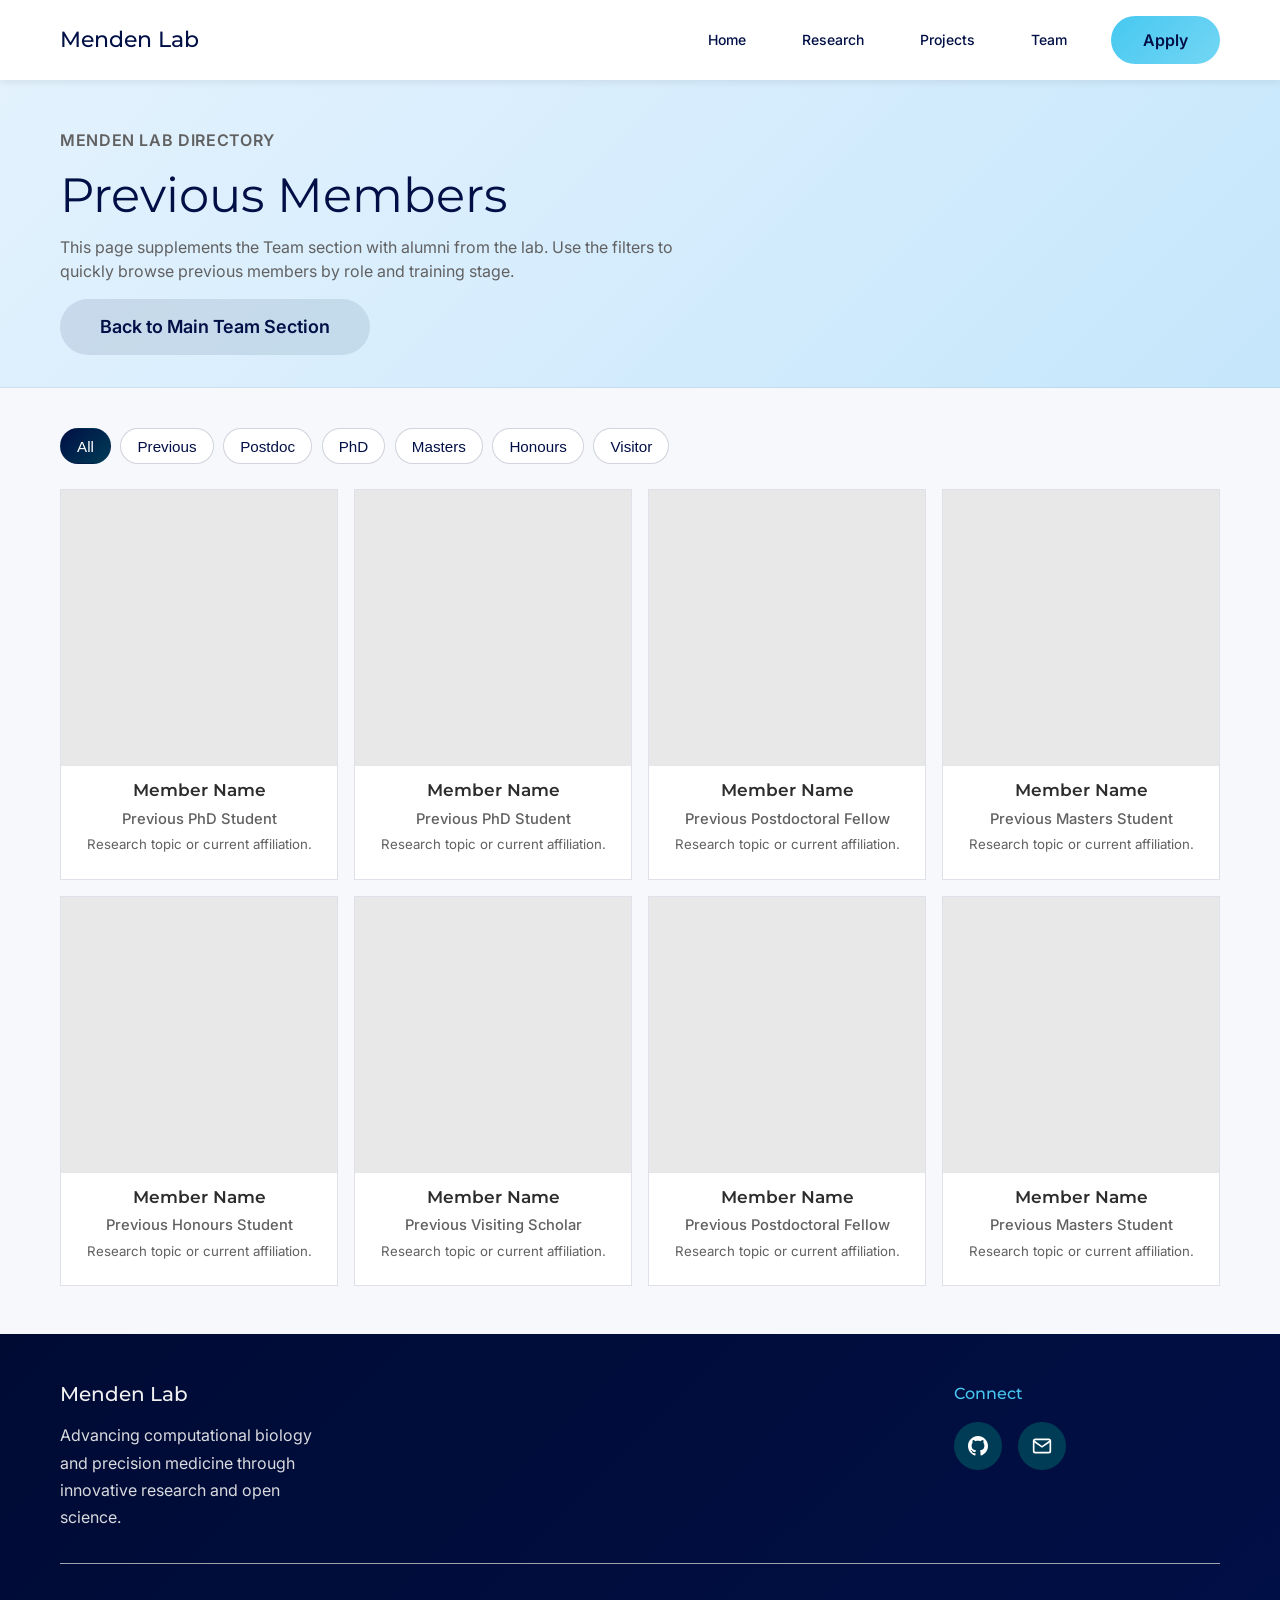
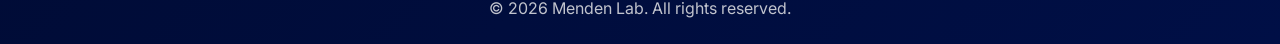
==== people.html @ af642598 ":zap: Fixed peoples, added publication functionality" ====
<!DOCTYPE html>
<html lang="en">
<head>
    <meta charset="UTF-8">
    <meta name="viewport" content="width=device-width, initial-scale=1.0">
    <title>Menden Lab - Previous Members</title>
    <link rel="stylesheet" href="styles.css">
    <link rel="preconnect" href="https://fonts.googleapis.com">
    <link rel="preconnect" href="https://fonts.gstatic.com" crossorigin>
    <link href="https://fonts.googleapis.com/css2?family=Inter:ital,opsz,wght@0,14..32,100..900;1,14..32,100..900&family=Montserrat:ital,wght@0,100..900;1,100..900&display=swap" rel="stylesheet">
</head>
<body>
    <nav class="navbar">
        <div class="container">
            <div class="nav-brand">
                <h2>Menden Lab</h2>
            </div>
            <ul class="nav-menu">
                <li><a href="index.html#home" class="nav-link">Home</a></li>
                <li><a href="index.html#research" class="nav-link">Research</a></li>
                <li><a href="index.html#projects" class="nav-link">Projects</a></li>
                <li><a href="index.html#team" class="nav-link">Team</a></li>
                <li><a href="index.html#apply" class="nav-link btn-apply">Apply</a></li>
            </ul>
            <div class="hamburger">
                <span></span>
                <span></span>
                <span></span>
            </div>
        </div>
    </nav>

    <main class="people-page">
        <section class="people-hero">
            <div class="container">
                <div class="people-hero-content">
                    <p class="people-kicker">Menden Lab Directory</p>
                    <h1>Previous Members</h1>
                    <p>
                        This page supplements the Team section with alumni from the lab.
                        Use the filters to quickly browse previous members by role and training stage.
                    </p>
                    <a href="index.html#team" class="btn btn-outline">Back to Main Team Section</a>
                </div>
            </div>
        </section>

        <section class="people-directory">
            <div class="container">
                <div class="team-directory">
                    <div class="team-directory-header">
                        <div class="team-tabs" role="tablist" aria-label="Filter people by role">
                            <button class="team-tab is-active" type="button" role="tab" aria-selected="true" data-team-filter="all">All</button>
                            <button class="team-tab" type="button" role="tab" aria-selected="false" data-team-filter="previous">Previous</button>
                            <button class="team-tab" type="button" role="tab" aria-selected="false" data-team-filter="postdoc">Postdoc</button>
                            <button class="team-tab" type="button" role="tab" aria-selected="false" data-team-filter="phd">PhD</button>
                            <button class="team-tab" type="button" role="tab" aria-selected="false" data-team-filter="masters">Masters</button>
                            <button class="team-tab" type="button" role="tab" aria-selected="false" data-team-filter="honours">Honours</button>
                            <button class="team-tab" type="button" role="tab" aria-selected="false" data-team-filter="visitor">Visitor</button>
                        </div>
                    </div>

                    <div class="team-grid team-grid-people" aria-live="polite">
                        <article class="team-card" data-team-category="all previous phd">
                            <div class="team-member-photo"><div class="photo-placeholder"></div></div>
                            <div class="team-info"><h3>Member Name</h3><p class="team-role">Previous PhD Student</p><p class="team-interest">Research topic or current affiliation.</p></div>
                        </article>
                        <article class="team-card" data-team-category="all previous phd">
                            <div class="team-member-photo"><div class="photo-placeholder"></div></div>
                            <div class="team-info"><h3>Member Name</h3><p class="team-role">Previous PhD Student</p><p class="team-interest">Research topic or current affiliation.</p></div>
                        </article>
                        <article class="team-card" data-team-category="all previous postdoc">
                            <div class="team-member-photo"><div class="photo-placeholder"></div></div>
                            <div class="team-info"><h3>Member Name</h3><p class="team-role">Previous Postdoctoral Fellow</p><p class="team-interest">Research topic or current affiliation.</p></div>
                        </article>
                        <article class="team-card" data-team-category="all previous masters">
                            <div class="team-member-photo"><div class="photo-placeholder"></div></div>
                            <div class="team-info"><h3>Member Name</h3><p class="team-role">Previous Masters Student</p><p class="team-interest">Research topic or current affiliation.</p></div>
                        </article>
                        <article class="team-card" data-team-category="all previous honours">
                            <div class="team-member-photo"><div class="photo-placeholder"></div></div>
                            <div class="team-info"><h3>Member Name</h3><p class="team-role">Previous Honours Student</p><p class="team-interest">Research topic or current affiliation.</p></div>
                        </article>
                        <article class="team-card" data-team-category="all previous visitor">
                            <div class="team-member-photo"><div class="photo-placeholder"></div></div>
                            <div class="team-info"><h3>Member Name</h3><p class="team-role">Previous Visiting Scholar</p><p class="team-interest">Research topic or current affiliation.</p></div>
                        </article>
                        <article class="team-card" data-team-category="all previous postdoc">
                            <div class="team-member-photo"><div class="photo-placeholder"></div></div>
                            <div class="team-info"><h3>Member Name</h3><p class="team-role">Previous Postdoctoral Fellow</p><p class="team-interest">Research topic or current affiliation.</p></div>
                        </article>
                        <article class="team-card" data-team-category="all previous masters">
                            <div class="team-member-photo"><div class="photo-placeholder"></div></div>
                            <div class="team-info"><h3>Member Name</h3><p class="team-role">Previous Masters Student</p><p class="team-interest">Research topic or current affiliation.</p></div>
                        </article>
                    </div>
                    <p class="team-empty-state" hidden>No members in this category yet.</p>
                </div>
            </div>
        </section>
    </main>

    <footer class="footer">
        <div class="container">
            <div class="footer-content">
                <div class="footer-section">
                    <h3>Menden Lab</h3>
                    <p>Advancing computational biology and precision medicine through innovative research and open science.</p>
                </div>
                <div class="footer-section"></div>
                <div class="footer-section"></div>
                <div class="footer-section">
                    <h4>Connect</h4>
                    <div class="social-links">
                        <a href="https://github.com/MendenLab" target="_blank" title="GitHub" rel="noreferrer">
                            <svg xmlns="http://www.w3.org/2000/svg" viewBox="0 0 24 24" fill="currentColor">
                                <path d="M12 0c-6.626 0-12 5.373-12 12 0 5.302 3.438 9.8 8.207 11.387.599.111.793-.261.793-.577v-2.234c-3.338.726-4.033-1.416-4.033-1.416-.546-1.387-1.333-1.756-1.333-1.756-1.089-.745.083-.729.083-.729 1.205.084 1.839 1.237 1.839 1.237 1.07 1.834 2.807 1.304 3.492.997.107-.775.418-1.305.762-1.604-2.665-.305-5.467-1.334-5.467-5.931 0-1.311.469-2.381 1.236-3.221-.124-.303-.535-1.524.117-3.176 0 0 1.008-.322 3.301 1.23.957-.266 1.983-.399 3.003-.404 1.02.005 2.047.138 3.006.404 2.291-1.552 3.297-1.23 3.297-1.23.653 1.653.242 2.874.118 3.176.77.84 1.235 1.911 1.235 3.221 0 4.609-2.807 5.624-5.479 5.921.43.372.823 1.102.823 2.222v3.293c0 .319.192.694.801.576 4.765-1.589 8.199-6.086 8.199-11.386 0-6.627-5.373-12-12-12z"/>
                            </svg>
                        </a>
                        <a href="mailto:michael.menden@unimelb.edu.au" title="Email">
                            <svg xmlns="http://www.w3.org/2000/svg" viewBox="0 0 24 24" fill="none" stroke="currentColor" stroke-width="2">
                                <path d="M4 4h16c1.1 0 2 .9 2 2v12c0 1.1-.9 2-2 2H4c-1.1 0-2-.9-2-2V6c0-1.1.9-2 2-2z"></path>
                                <polyline points="22,6 12,13 2,6"></polyline>
                            </svg>
                        </a>
                    </div>
                </div>
            </div>
            <div class="footer-bottom">
                <p>&copy; 2026 Menden Lab. All rights reserved.</p>
            </div>
        </div>
    </footer>

    <script src="script.js"></script>
</body>
</html>
---- styles.css ----
/* ==========================================
   Menden Lab Website - Material Design 3
   Color System & Design Tokens
   ========================================== 
   
   COLOR USAGE GUIDE:
   • Nav: #000F46 (Traditional Heritage Blue)
   • Buttons: #ABC1A7 (Sage), hover #737770
   • Links: #083973 or #46C8F0 (Light Blue)
   • Figures & Highlights: Blues + Sage
   • Cards: #FFFFFF with #F1F1F1 border
   
   ========================================== */

:root {
    /* Material Design 3 with Custom Color Palette */
    
    /* Primary - Traditional Heritage (Blue) */
    --md-sys-color-primary: #000F46;
    --md-sys-color-on-primary: #FFFFFF;
    --md-sys-color-primary-container: #BFC3D1;
    --md-sys-color-on-primary-container: #000F46;
    
    /* Secondary - Mt William Greenstone (Light Sage) */
    --md-sys-color-secondary: #ABC1A7;
    --md-sys-color-on-secondary: #444A40;
    --md-sys-color-secondary-container: #D5E0D3;
    --md-sys-color-on-secondary-container: #444A40;
    
    /* Tertiary - Laughing Kookaburra (Light Blue) */
    --md-sys-color-tertiary: #46C8F0;
    --md-sys-color-on-tertiary: #003C55;
    --md-sys-color-tertiary-container: #D1F1FB;
    --md-sys-color-on-tertiary-container: #003C55;
    
    /* Error */
    --md-sys-color-error: #FF2D3C;
    --md-sys-color-on-error: #FFFFFF;
    --md-sys-color-error-container: #FFCACE;
    --md-sys-color-on-error-container: #78000D;
    
    /* Surface & Background - Magpie Greys */
    --md-sys-color-surface: #FFFFFF;
    --md-sys-color-on-surface: #2D2D2D;
    --md-sys-color-surface-variant: #E4E4E4;
    --md-sys-color-on-surface-variant: #616161;
    --md-sys-color-outline: #969696;
    --md-sys-color-outline-variant: #C8C8C8;
    
    --md-sys-color-background: #FFFFFF;
    --md-sys-color-on-background: #2D2D2D;
    
    /* Surface Containers - Magpie Light Greys */
    --md-sys-color-surface-container-lowest: #FFFFFF;
    --md-sys-color-surface-container-low: #F1F1F1;
    --md-sys-color-surface-container: #E4E4E4;
    --md-sys-color-surface-container-high: #D6D6D6;
    --md-sys-color-surface-container-highest: #C8C8C8;
    
    /* Surface Tint */
    --md-sys-color-surface-tint: #000F46;
    
    /* Inverse - Dark Backgrounds */
    --md-sys-color-inverse-surface: #000B34;
    --md-sys-color-inverse-on-surface: #F1F1F1;
    --md-sys-color-inverse-primary: #46C8F0;
    
    /* Material Design 3 - Elevation (Disabled - Using Color Contrast) */
    --md-sys-elevation-0: none;
    --md-sys-elevation-1: none;
    --md-sys-elevation-2: none;
    --md-sys-elevation-3: none;
    --md-sys-elevation-4: none;
    --md-sys-elevation-5: none;
    
    /* Material Design 3 - Shape */
    --md-sys-shape-corner-none: 0px;
    --md-sys-shape-corner-extra-small: 4px;
    --md-sys-shape-corner-small: 8px;
    --md-sys-shape-corner-medium: 12px;
    --md-sys-shape-corner-large: 16px;
    --md-sys-shape-corner-extra-large: 28px;
    --md-sys-shape-corner-full: 9999px;
    
    /* Material Design 3 - Typography (Montserrat & Inter) */
    --md-sys-typescale-display-large-font: 'Montserrat', sans-serif;
    --md-sys-typescale-display-large-size: 57px;
    --md-sys-typescale-display-large-weight: 600;
    --md-sys-typescale-display-large-line-height: 64px;
    
    --md-sys-typescale-headline-large-font: 'Montserrat', sans-serif;
    --md-sys-typescale-headline-large-size: 32px;
    --md-sys-typescale-headline-large-weight: 600;
    --md-sys-typescale-headline-large-line-height: 40px;
    
    --md-sys-typescale-title-large-font: 'Montserrat', sans-serif;
    --md-sys-typescale-title-large-size: 22px;
    --md-sys-typescale-title-large-weight: 600;
    --md-sys-typescale-title-large-line-height: 28px;
    
    --md-sys-typescale-body-large-font: 'Inter', sans-serif;
    --md-sys-typescale-body-large-size: 16px;
    --md-sys-typescale-body-large-weight: 400;
    --md-sys-typescale-body-large-line-height: 24px;
    
    --md-sys-typescale-label-large-font: 'Inter', sans-serif;
    --md-sys-typescale-label-large-size: 14px;
    --md-sys-typescale-label-large-weight: 500;
    --md-sys-typescale-label-large-line-height: 20px;
    
    /* State Layer Opacities */
    --md-sys-state-hover-opacity: 0.08;
    --md-sys-state-focus-opacity: 0.12;
    --md-sys-state-pressed-opacity: 0.12;
    --md-sys-state-dragged-opacity: 0.16;
    
    /* Custom Link Colors */
    --md-sys-color-link: #083973;
    --md-sys-color-link-hover: #000F46;
}

/* ==========================================
   Global Styles & Reset
   ========================================== */

* {
    margin: 0;
    padding: 0;
    box-sizing: border-box;
}

html {
    scroll-behavior: smooth;
}

body {
    font-family: var(--md-sys-typescale-body-large-font);
    font-size: var(--md-sys-typescale-body-large-size);
    font-weight: var(--md-sys-typescale-body-large-weight);
    line-height: var(--md-sys-typescale-body-large-line-height);
    color: var(--md-sys-color-on-background);
    background-color: var(--md-sys-color-background);
    overflow-x: hidden;
    -webkit-text-size-adjust: 100%;
    -webkit-font-smoothing: antialiased;
    -moz-osx-font-smoothing: grayscale;
}

h1, h2, h3, h4, h5, h6 {
    font-family: var(--md-sys-typescale-headline-large-font);
    font-weight: 400;
}

.container {
    max-width: 1200px;
    margin: 0 auto;
    padding: 0 20px;
    width: 100%;
}

img {
    max-width: 100%;
    height: auto;
    display: block;
}

svg {
    max-width: 100%;
    height: auto;
}

/* ==========================================
   Navigation
   ========================================== */

.navbar {
    background: #FFFFFF;
    box-shadow: 0 2px 8px rgba(0, 0, 0, 0.08);
    position: fixed;
    width: 100%;
    top: 0;
    z-index: 1000;
    transition: all 0.3s cubic-bezier(0.4, 0, 0.2, 1);
}

.navbar .container {
    display: flex;
    justify-content: space-between;
    align-items: center;
    padding: 1rem 20px;
}

.nav-brand h2 {
    font-family: var(--md-sys-typescale-title-large-font);
    font-size: var(--md-sys-typescale-title-large-size);
    font-weight: 500;
    color: #000F46;
}

.nav-menu {
    display: flex;
    list-style: none;
    gap: 2rem;
    align-items: center;
}

.nav-link {
    color: #000F46;
    text-decoration: none;
    font-family: var(--md-sys-typescale-label-large-font);
    font-size: var(--md-sys-typescale-label-large-size);
    font-weight: var(--md-sys-typescale-label-large-weight);
    transition: all 0.3s cubic-bezier(0.4, 0, 0.2, 1);
    padding: 0.5rem 0.75rem;
    border-radius: var(--md-sys-shape-corner-full);
    position: relative;
    min-height: 44px;
    display: inline-flex;
    align-items: center;
}

.nav-link:hover {
    color: #003C55;
    background-color: rgba(0, 60, 85, 0.1);
}

.nav-link.active {
    color: #003C55;
    background-color: rgba(0, 60, 85, 0.15);
    font-weight: 600;
}

.nav-link.btn-apply {
    background: linear-gradient(135deg, #46C8F0 0%, #74D6F4 100%);
    color: #000F46;
    padding: 12px 32px;
    font-size: 16px;
    font-weight: 600;
    border-radius: var(--md-sys-shape-corner-full);
    transition: all 0.3s cubic-bezier(0.4, 0, 0.2, 1);
}

.nav-link.btn-apply:hover {
    background: linear-gradient(135deg, #74D6F4 0%, #A3E4F7 100%);
}

.hamburger {
    display: none;
    flex-direction: column;
    cursor: pointer;
    gap: 4px;
}

.hamburger span {
    width: 25px;
    height: 3px;
    background-color: #000F46;
    border-radius: var(--md-sys-shape-corner-extra-small);
    transition: all 0.3s cubic-bezier(0.4, 0, 0.2, 1);
}

/* ==========================================
   Hero Section
   ========================================== */

.hero {
    margin-top: 0;
    padding-top: 80px;
    padding-bottom: 0;
    padding-left: 0;
    padding-right: 0;
    background: linear-gradient(135deg, #E3F2FD 0%, #BBDEFB 50%, #90CAF9 100%);
    overflow: hidden;
}

.hero-content {
    display: grid;
    grid-template-columns: 1fr 1fr;
    gap: 0;
    align-items: stretch;
    min-height: 600px;
    max-width: 100%;
    width: 100%;
    padding: 0;
    margin: 0;
}

.hero .container {
    max-width: 100%;
    padding: 0;
    margin: 0;
}

.hero-text {
    padding: 4rem 3rem 4rem 0;
    margin-left: auto;
    max-width: 1200px;
    padding-left: max(20px, calc((100vw - 1200px) / 2));
    display: flex;
    flex-direction: column;
    justify-content: center;
}

.hero-text h1 {
    font-family: var(--md-sys-typescale-display-large-font);
    font-size: 48px;
    font-weight: 400;
    line-height: 56px;
    color: #000F46;
    margin-bottom: 1.5rem;
}

.hero-text .highlight {
    color: #003C55;
    font-weight: 500;
}

.hero-subtitle {
    font-family: var(--md-sys-typescale-title-large-font);
    font-size: var(--md-sys-typescale-title-large-size);
    font-weight: var(--md-sys-typescale-title-large-weight);
    line-height: var(--md-sys-typescale-title-large-line-height);
    color: var(--md-sys-color-on-surface-variant);
    margin-bottom: 2rem;
    font-weight: 300;
}

.hero-buttons {
    display: flex;
    gap: 1rem;
    flex-wrap: wrap;
}

.hero-image {
    display: flex;
    justify-content: center;
    align-items: stretch;
    padding: 0;
    margin: 0;
    overflow: hidden;
}

.hero-placeholder {
    width: 100%;
    max-width: 400px;
    aspect-ratio: 1;
    background-color: #E8E8E8;
    border-radius: var(--md-sys-shape-corner-extra-large);
    display: flex;
    justify-content: center;
    align-items: center;
}

.hero-placeholder svg {
    width: 50%;
    height: 50%;
    color: #B0B0B0;
    opacity: 0.5;
}

.hero-gif {
    width: 100%;
    height: 100%;
    min-height: 600px;
    object-fit: cover;
    object-position: center;
    display: block;
}

/* ==========================================
   Buttons
   ========================================== */

.btn {
    font-family: var(--md-sys-typescale-label-large-font);
    font-size: 18px;
    font-weight: 600;
    line-height: 24px;
    display: inline-flex;
    align-items: center;
    justify-content: center;
    gap: 12px;
    padding: 16px 40px;
    height: 56px;
    text-decoration: none;
    border-radius: var(--md-sys-shape-corner-full);
    transition: all 0.3s cubic-bezier(0.4, 0, 0.2, 1);
    cursor: pointer;
    position: relative;
    overflow: hidden;
}

.btn-primary {
    background: linear-gradient(135deg, #000F46 0%, #003C55 100%);
    color: #FFFFFF;
}

.btn-primary:hover {
    background: linear-gradient(135deg, #003C55 0%, #46C8F0 100%);
}

.btn-primary:active {
    background: linear-gradient(135deg, #000F46 0%, #003C55 100%);
}

.btn-secondary {
    background: linear-gradient(135deg, #ABC1A7 0%, #C0D0BD 100%);
    color: #444A40;
}

.btn-secondary:hover {
    background: linear-gradient(135deg, #737770 0%, #ABC1A7 100%);
    color: #FFFFFF;
}

.btn-outline {
    background: linear-gradient(135deg, rgba(0, 15, 70, 0.1) 0%, rgba(0, 60, 85, 0.1) 100%);
    color: #000F46;
}

.btn-outline:hover {
    background: linear-gradient(135deg, #000F46 0%, #003C55 100%);
    color: #FFFFFF;
}

.btn-block {
    display: block;
    width: 100%;
    text-align: center;
}

/* ==========================================
   Section Headers
   ========================================== */

.section-header {
    text-align: center;
    margin-bottom: 4rem;
}

.section-header h2 {
    font-family: var(--md-sys-typescale-headline-large-font);
    font-size: var(--md-sys-typescale-headline-large-size);
    font-weight: var(--md-sys-typescale-headline-large-weight);
    line-height: var(--md-sys-typescale-headline-large-line-height);
    color: #000F46;
    margin-bottom: 1rem;
}

.section-header p {
    font-family: var(--md-sys-typescale-body-large-font);
    font-size: var(--md-sys-typescale-body-large-size);
    color: var(--md-sys-color-on-surface-variant);
}

/* ==========================================
   Research Focus Section
   ========================================== */

.research-focus {
    padding: 5rem 0;
    background-color: #FFFFFF;
}

.mission-statement {
    background: linear-gradient(135deg, #F5F9FA 0%, #EDF5F7 100%);
    padding: 2.5rem;
    border-radius: var(--md-sys-shape-corner-large);
    margin-bottom: 3rem;
}

.mission-statement p {
    font-size: 1.1rem;
    line-height: 1.8;
    color: var(--md-sys-color-on-surface);
    margin: 0;
}

.mission-statement strong {
    color: var(--md-sys-color-primary);
    font-weight: 500;
}

.research-grid {
    display: grid;
    grid-template-columns: repeat(auto-fit, minmax(min(100%, 280px), 1fr));
    gap: 2rem;
}

.research-card {
    background: linear-gradient(135deg, #F0F7FF 0%, #E8F4FF 100%);
    padding: 2rem;
    border-radius: var(--md-sys-shape-corner-large);
    transition: all 0.3s cubic-bezier(0.4, 0, 0.2, 1);
}

.research-card:hover {
    background: linear-gradient(135deg, #D6EBFF 0%, #BEE1FF 100%);
}

.research-icon {
    width: 64px;
    height: 64px;
    background: linear-gradient(135deg, #003C55 0%, #46C8F0 100%);
    border-radius: var(--md-sys-shape-corner-large);
    display: flex;
    justify-content: center;
    align-items: center;
    margin-bottom: 1.5rem;
}

.research-icon svg {
    width: 32px;
    height: 32px;
    color: #FFFFFF;
}

.research-card h3 {
    font-family: var(--md-sys-typescale-title-large-font);
    font-size: var(--md-sys-typescale-title-large-size);
    font-weight: 500;
    color: var(--md-sys-color-on-surface);
    margin-bottom: 1rem;
}

.research-card p {
    color: var(--md-sys-color-on-surface-variant);
    line-height: 1.7;
    margin-bottom: 1rem;
}

.research-card p:last-child {
    margin-bottom: 0;
}

.research-card.featured-research {
    grid-column: span 1;
}

.recent-works {
    margin-top: 3rem;
}

.recent-works-header {
    margin-bottom: 1.5rem;
}

.recent-works-header h3 {
    color: var(--md-sys-color-primary);
    font-size: 1.9rem;
    font-weight: 600;
    margin-bottom: 0.35rem;
}

.recent-works-header p {
    color: var(--md-sys-color-on-surface-variant);
}

.recent-works-grid {
    display: grid;
    grid-template-columns: repeat(2, minmax(0, 1fr));
    gap: 1.25rem;
}

.recent-work-card {
    background: linear-gradient(135deg, #F5FAFF 0%, #EBF5FF 100%);
    border: 1px solid rgba(0, 15, 70, 0.08);
    border-radius: var(--md-sys-shape-corner-large);
    padding: 1.35rem;
}

.recent-work-card:hover {
    background: linear-gradient(135deg, #E0F0FF 0%, #CCE7FF 100%);
}

.recent-work-card--loading {
    grid-column: 1 / -1;
    text-align: center;
}

.recent-work-year {
    color: var(--md-sys-color-on-surface-variant);
    font-size: 0.9rem;
    margin-bottom: 0.45rem;
}

.recent-work-title {
    color: var(--md-sys-color-primary);
    font-size: 1.8rem;
    line-height: 1.18;
    margin-bottom: 0.8rem;
}

.recent-work-journal {
    color: var(--md-sys-color-primary);
    font-weight: 600;
    margin-bottom: 0.7rem;
}

.recent-work-authors {
    color: var(--md-sys-color-on-surface);
    margin-bottom: 0.8rem;
    line-height: 1.5;
}

.recent-work-abstract {
    color: var(--md-sys-color-on-surface-variant);
    line-height: 1.55;
    margin-bottom: 1rem;
    display: -webkit-box;
    line-clamp: 5;
    -webkit-line-clamp: 5;
    -webkit-box-orient: vertical;
    overflow: hidden;
}

.recent-work-link {
    color: var(--md-sys-color-link);
    font-weight: 600;
    text-decoration: none;
}

.recent-work-link:hover {
    color: var(--md-sys-color-link-hover);
    text-decoration: underline;
}

.research-list {
    list-style: none;
    padding-left: 0;
    margin: 1rem 0;
}

.research-list li {
    padding: 0.5rem 0 0.5rem 1.5rem;
    position: relative;
    color: var(--magpie-dark-75);
    line-height: 1.7;
}

.research-list li::before {
    content: "→";
    position: absolute;
    left: 0;
    color: var(--md-sys-color-tertiary);
    font-weight: bold;
}

.research-list strong {
    color: var(--md-sys-color-primary);
    font-weight: 500;
}

/* ==========================================
   Projects Section
   ========================================== */

.projects {
    padding: 5rem 0;
    background-color: #F9F9F9;
}

/* GitHub Repo Widget Container */
#repo-container {
    margin-bottom: 3rem;
    width: 100%;
}

/* Style for the GitHub Repo Widget cards */
#repo-container .repo-card,
#repo-container > div {
    background: linear-gradient(135deg, #F5FAFF 0%, #EBF5FF 100%);
    border-radius: var(--md-sys-shape-corner-medium);
    transition: all 0.3s cubic-bezier(0.4, 0, 0.2, 1);
    margin-bottom: 2rem;
    max-width: 100%;
}

#repo-container .repo-card:hover,
#repo-container > div:hover {
    background: linear-gradient(135deg, #E0F0FF 0%, #CCE7FF 100%);
}

/* Ensure repo widget is responsive */
#repo-container * {
    max-width: 100%;
    box-sizing: border-box;
}

.projects-grid {
    display: grid;
    grid-template-columns: repeat(auto-fit, minmax(min(100%, 300px), 1fr));
    gap: 2rem;
    margin-bottom: 3rem;
}

.project-card {
    background: linear-gradient(135deg, #F5FAFF 0%, #EBF5FF 100%);
    padding: 2rem;
    border-radius: var(--md-sys-shape-corner-medium);
    transition: all 0.3s cubic-bezier(0.4, 0, 0.2, 1);
    display: flex;
    flex-direction: column;
}

.project-card:hover {
    background: linear-gradient(135deg, #E0F0FF 0%, #CCE7FF 100%);
}

.project-header {
    margin-bottom: 1rem;
}

.project-header h3 {
    font-family: var(--md-sys-typescale-title-large-font);
    font-size: var(--md-sys-typescale-title-large-size);
    font-weight: 500;
    color: var(--md-sys-color-on-surface);
    margin-bottom: 0.8rem;
}

.project-tags {
    display: flex;
    gap: 0.5rem;
    flex-wrap: wrap;
}

.tag {
    background-color: var(--md-sys-color-secondary-container);
    color: var(--md-sys-color-on-secondary-container);
    padding: 4px 12px;
    border-radius: var(--md-sys-shape-corner-small);
    font-size: 12px;
    font-weight: 500;
}

.project-description {
    color: var(--md-sys-color-on-surface-variant);
    margin-bottom: 1.5rem;
    flex-grow: 1;
    line-height: 1.7;
}

.project-stats {
    display: flex;
    gap: 1.5rem;
    padding: 1rem 0;
    border-top: 1px solid var(--md-sys-color-outline-variant);
    border-bottom: 1px solid var(--md-sys-color-outline-variant);
    margin-bottom: 1.5rem;
}

.stat {
    display: flex;
    align-items: center;
    gap: 0.5rem;
    color: var(--md-sys-color-on-surface-variant);
    font-size: 14px;
}

.stat svg {
    width: 16px;
    height: 16px;
    color: var(--md-sys-color-primary);
}

.project-links {
    display: flex;
    gap: 1rem;
    flex-wrap: wrap;
}

.project-link {
    background: linear-gradient(135deg, #003C55 0%, #46C8F0 100%);
    color: #FFFFFF;
    padding: 12px 24px;
    border-radius: var(--md-sys-shape-corner-full);
    text-decoration: none;
    font-size: 16px;
    font-weight: 600;
    display: inline-flex;
    align-items: center;
    gap: 8px;
    transition: all 0.3s cubic-bezier(0.4, 0, 0.2, 1);
}

.project-link:hover {
    background: linear-gradient(135deg, #46C8F0 0%, #74D6F4 100%);
}

.project-link svg {
    width: 18px;
    height: 18px;
}

.project-link-secondary {
    color: var(--md-sys-color-primary);
    padding: 8px 16px;
    text-decoration: none;
    font-size: 14px;
    font-weight: 500;
    transition: all 0.3s cubic-bezier(0.4, 0, 0.2, 1);
}

.project-link-secondary:hover {
    background-color: rgba(0, 15, 70, var(--md-sys-state-hover-opacity));
    border-radius: var(--md-sys-shape-corner-small);
}

.view-more {
    text-align: center;
}

/* ==========================================
   Team Section
   ========================================== */

.team {
    padding: 5rem 0;
    background-color: #F1F1F1;
}

.team-photo-container {
    margin: 0 auto 2.25rem;
    max-width: 960px;
    border-radius: var(--md-sys-shape-corner-large);
    overflow: hidden;
    border: 1px solid rgba(0, 15, 70, 0.12);
}

.team-group-photo {
    width: 100%;
    height: auto;
    display: block;
}

.team-directory {
    background: transparent;
    border: none;
    border-radius: var(--md-sys-shape-corner-large);
    padding: 0;
}

.team-directory-header {
    margin-bottom: 1.6rem;
}

.team-featured {
    display: grid;
    grid-template-columns: 280px 1fr;
    gap: 1.25rem;
    margin-bottom: 2rem;
    align-items: center;
}

.team-featured-photo {
    width: 100%;
    aspect-ratio: 1 / 1;
    border: 1px solid rgba(0, 15, 70, 0.12);
    background: #FFFFFF;
}

.team-featured-content {
    color: var(--md-sys-color-on-surface);
}

.team-featured-role {
    font-size: 1.25rem;
    margin-bottom: 1rem;
    color: var(--md-sys-color-on-surface-variant);
}

.team-featured-link {
    display: inline-flex;
    align-items: center;
    background: linear-gradient(135deg, #000F46 0%, #003C55 100%);
    color: #FFFFFF;
    text-decoration: none;
    text-transform: uppercase;
    letter-spacing: 0.04em;
    font-size: 0.82rem;
    padding: 0.6rem 1rem;
    border-radius: 6px;
}

.team-featured-link:hover {
    background: linear-gradient(135deg, #003C55 0%, #46C8F0 100%);
}

.team-directory-title {
    font-size: 2rem;
    color: var(--md-sys-color-on-surface);
    font-weight: 600;
    margin-bottom: 0.35rem;
}

.team-tabs {
    display: flex;
    flex-wrap: wrap;
    gap: 0.6rem;
    margin-bottom: 1.25rem;
}

.team-tab {
    border: 1px solid rgba(0, 15, 70, 0.18);
    border-radius: var(--md-sys-shape-corner-full);
    background: #FFFFFF;
    color: var(--md-sys-color-primary);
    font-size: 0.95rem;
    font-weight: 500;
    padding: 0.52rem 1rem;
    cursor: pointer;
    transition: all 0.25s ease;
}

.team-tab:hover {
    background: linear-gradient(135deg, #003C55 0%, #46C8F0 100%);
    color: #FFFFFF;
    border-color: transparent;
}

.team-tab.is-active {
    background: linear-gradient(135deg, #000F46 0%, #003C55 100%);
    color: #FFFFFF;
    border-color: transparent;
}

.team-grid {
    display: grid;
    grid-template-columns: repeat(4, minmax(0, 1fr));
    gap: 1rem;
}

.team-card {
    background: #FFFFFF;
    border-radius: 0;
    border: 1px solid rgba(0, 15, 70, 0.12);
    transition: border-color 0.2s ease;
    display: block;
    padding: 0;
}

.team-card:hover {
    border-color: rgba(0, 15, 70, 0.28);
}

.team-card.is-hidden {
    display: none !important;
}

.team-member-photo {
    width: 100%;
    aspect-ratio: 1 / 1;
    border-bottom: 1px solid rgba(0, 15, 70, 0.1);
}

.photo-placeholder {
    width: 100%;
    height: 100%;
    background-color: #E8E8E8;
    display: flex;
    justify-content: center;
    align-items: center;
}

.photo-placeholder svg {
    width: 40%;
    height: 40%;
    color: #B0B0B0;
    opacity: 0.6;
}

.team-info {
    padding: 0.85rem 0.8rem 1rem;
    min-width: 0;
    text-align: center;
}

.team-info h3 {
    font-family: var(--md-sys-typescale-title-large-font);
    font-size: 1.05rem;
    font-weight: 600;
    color: var(--md-sys-color-on-surface);
    line-height: 1.3;
    margin-bottom: 0.3rem;
}

.team-role {
    color: var(--md-sys-color-on-surface-variant);
    font-weight: 500;
    font-size: 0.92rem;
    margin-bottom: 0.35rem;
}

.team-interest {
    color: var(--md-sys-color-on-surface-variant);
    font-size: 0.83rem;
    line-height: 1.35;
    margin: 0 auto 0.55rem;
    white-space: nowrap;
    overflow: hidden;
    text-overflow: ellipsis;
    max-width: 96%;
}

.team-links {
    display: flex;
    justify-content: center;
    align-items: center;
    gap: 0.5rem;
}

.team-link {
    width: 26px;
    height: 26px;
    border: 1px solid rgba(0, 15, 70, 0.2);
    border-radius: 999px;
    display: inline-flex;
    justify-content: center;
    align-items: center;
    color: var(--md-sys-color-primary);
    text-decoration: none;
    transition: all 0.2s ease;
}

.team-link:hover {
    background: var(--md-sys-color-primary);
    color: #FFFFFF;
    border-color: var(--md-sys-color-primary);
}

.team-link svg {
    width: 13px;
    height: 13px;
}

.team-empty-state {
    margin-top: 1rem;
    color: var(--md-sys-color-on-surface-variant);
    font-style: italic;
}

.team-profile-link {
    display: none;
}

/* ==========================================
   People Directory Page
   ========================================== */

.people-page {
    padding-top: 80px;
}

.people-hero {
    padding: 3rem 0 2rem;
    background: linear-gradient(135deg, #E3F2FD 0%, #D7EDFD 45%, #C5E6FB 100%);
    border-bottom: 1px solid rgba(0, 15, 70, 0.08);
}

.people-hero-content {
    max-width: 760px;
}

.people-kicker {
    color: var(--md-sys-color-primary);
    font-weight: 600;
    letter-spacing: 0.04em;
    text-transform: uppercase;
    margin-bottom: 0.5rem;
}

.people-hero h1 {
    color: var(--md-sys-color-primary);
    font-size: clamp(2rem, 4.5vw, 3rem);
    line-height: 1.15;
    margin-bottom: 0.75rem;
}

.people-hero p {
    color: var(--md-sys-color-on-surface-variant);
    max-width: 65ch;
    margin-bottom: 1rem;
}

.people-directory {
    padding: 2.5rem 0 3rem;
    background: #F6F8FB;
}

.team-grid-people {
    grid-template-columns: repeat(4, minmax(0, 1fr));
}

@media (max-width: 1024px) {
    .team-featured {
        grid-template-columns: 240px 1fr;
    }
}

@media (max-width: 768px) {
    .people-page {
        padding-top: 70px;
    }

    .people-hero {
        padding: 2.25rem 0 1.5rem;
    }

    .people-directory {
        padding: 2rem 0 2.5rem;
    }

    .team-featured {
        grid-template-columns: 1fr;
    }

    .team-featured-photo {
        max-width: 280px;
    }

    .team-tab {
        padding: 0.45rem 0.85rem;
    }

}

@media (max-width: 480px) {
    .people-page {
        padding-top: 60px;
    }

    .team-directory-title {
        font-size: 1.65rem;
    }

    .team-tabs {
        gap: 0.45rem;
    }

    .team-info h3 {
        font-size: 1rem;
    }
}

/* ==========================================
   Apply Section
   ========================================== */

.apply {
    padding: 5rem 0;
    background: linear-gradient(135deg, #000F46 0%, #003C55 50%, #46C8F0 100%);
    color: #FFFFFF;
}

.apply-content {
    display: grid;
    grid-template-columns: 1.5fr 1fr;
    gap: 4rem;
}

.apply-text h2 {
    font-family: var(--md-sys-typescale-headline-large-font);
    font-size: var(--md-sys-typescale-headline-large-size);
    font-weight: var(--md-sys-typescale-headline-large-weight);
    margin-bottom: 1rem;
    color: var(--md-sys-color-on-primary);
}

.apply-subtitle {
    font-size: var(--md-sys-typescale-title-large-size);
    margin-bottom: 2rem;
    opacity: 0.9;
}

.apply-positions {
    display: flex;
    flex-direction: column;
    gap: 2rem;
}

.position h3,
.qualifications h3 {
    font-family: var(--md-sys-typescale-title-large-font);
    font-size: var(--md-sys-typescale-title-large-size);
    font-weight: 500;
    margin-bottom: 1rem;
    color: var(--md-sys-color-on-primary);
}

.position ul,
.qualifications ul {
    list-style: none;
}

.position ul li {
    margin-bottom: 1.5rem;
}

.position ul li strong {
    display: block;
    font-size: 1.1rem;
    margin-bottom: 0.3rem;
    color: var(--md-sys-color-on-primary);
    font-weight: 500;
}

.position ul li p {
    opacity: 0.9;
    line-height: 1.6;
}

.qualifications ul li {
    padding-left: 1.5rem;
    position: relative;
    margin-bottom: 0.8rem;
    opacity: 0.9;
}

.qualifications ul li::before {
    content: "→";
    position: absolute;
    left: 0;
    color: var(--md-sys-color-on-primary);
    font-weight: bold;
}

.form-card {
    background-color: #FFFFFF;
    padding: 2.5rem;
    border-radius: var(--md-sys-shape-corner-large);
    color: var(--md-sys-color-on-surface);
}

.form-card h3 {
    font-family: var(--md-sys-typescale-title-large-font);
    font-size: 24px;
    font-weight: 500;
    color: var(--md-sys-color-on-surface);
    margin-bottom: 1rem;
}

.form-card p {
    color: var(--md-sys-color-on-surface-variant);
    margin-bottom: 2rem;
    line-height: 1.7;
}

.contact-info {
    display: flex;
    flex-direction: column;
    gap: 1.5rem;
    margin-bottom: 2rem;
}

.contact-item {
    display: flex;
    align-items: start;
    gap: 1rem;
}

.contact-item svg {
    width: 24px;
    height: 24px;
    color: var(--md-sys-color-primary);
    flex-shrink: 0;
    margin-top: 2px;
}

.contact-item a {
    color: var(--md-sys-color-link);
    text-decoration: none;
    transition: color 0.3s cubic-bezier(0.4, 0, 0.2, 1);
}

.contact-item a:hover {
    color: var(--md-sys-color-link-hover);
    text-decoration: underline;
}

.contact-item span {
    color: var(--md-sys-color-on-surface-variant);
    line-height: 1.6;
}

/* ==========================================
   Footer
   ========================================== */

.footer {
    background: linear-gradient(135deg, #000B34 0%, #000F46 100%);
    color: #F1F1F1;
    padding: 3rem 0 1.5rem;
}

.footer-content {
    display: grid;
    grid-template-columns: repeat(auto-fit, minmax(min(100%, 250px), 1fr));
    gap: 2rem;
    margin-bottom: 2rem;
}

.footer-section h3 {
    color: var(--md-sys-color-inverse-on-surface);
    font-size: 20px;
    font-weight: 500;
    margin-bottom: 1rem;
}

.footer-section h4 {
    color: var(--md-sys-color-inverse-primary);
    font-size: 16px;
    font-weight: 500;
    margin-bottom: 1rem;
}

.footer-section p {
    line-height: 1.7;
    opacity: 0.9;
}

.footer-section ul {
    list-style: none;
}

.footer-section ul li {
    margin-bottom: 0.6rem;
}

.footer-section ul li a {
    color: var(--md-sys-color-inverse-on-surface);
    text-decoration: none;
    transition: all 0.3s cubic-bezier(0.4, 0, 0.2, 1);
}

.footer-section ul li a:hover {
    color: var(--md-sys-color-inverse-primary);
    padding-left: 5px;
}

.social-links {
    display: flex;
    gap: 1rem;
}

.social-links a {
    width: 48px;
    height: 48px;
    background: #003C55;
    border-radius: var(--md-sys-shape-corner-full);
    display: flex;
    justify-content: center;
    align-items: center;
    transition: all 0.3s cubic-bezier(0.4, 0, 0.2, 1);
    color: #FFFFFF;
}

.social-links a:hover {
    background: #46C8F0;
}

.social-links svg {
    width: 20px;
    height: 20px;
}

.footer-bottom {
    text-align: center;
    padding-top: 2rem;
    border-top: 1px solid var(--md-sys-color-outline-variant);
    opacity: 0.8;
}

/* ==========================================
   Responsive Design
   ========================================== */

/* Large Tablets and Small Desktops */
@media (max-width: 1024px) {
    .container {
        padding: 0 30px;
    }
    
    .hero-text h1 {
        font-size: 42px;
        line-height: 50px;
    }
    
    .research-grid {
        grid-template-columns: repeat(auto-fit, minmax(250px, 1fr));
    }
    
}

/* Tablets and Medium Screens */
@media (max-width: 968px) {
    .hero-content {
        grid-template-columns: 1fr;
        gap: 0;
        min-height: auto;
    }
    
    .hero-text {
        padding: 3rem 30px;
        margin-left: 0;
        max-width: 100%;
        text-align: center;
    }
    
    .hero-text h1 {
        font-size: 36px;
        line-height: 44px;
    }
    
    .hero-buttons {
        justify-content: center;
    }
    
    .hero-image {
        order: -1;
        padding: 0;
        margin: 0;
        min-height: 400px;
    }
    
    .hero-gif {
        min-height: 400px;
    }
    
    .apply-content {
        grid-template-columns: 1fr;
        gap: 3rem;
    }
    
    .footer-content {
        grid-template-columns: repeat(auto-fit, minmax(200px, 1fr));
    }
}

/* Mobile and Small Tablets */
@media (max-width: 768px) {
    /* Navigation */
    .nav-menu {
        position: fixed;
        left: -100%;
        top: 70px;
        flex-direction: column;
        background: #FFFFFF;
        box-shadow: 0 4px 12px rgba(0, 0, 0, 0.1);
        width: 100%;
        text-align: center;
        transition: all 0.3s cubic-bezier(0.4, 0, 0.2, 1);
        padding: 2rem 0;
        gap: 0;
        z-index: 999;
    }
    
    .nav-menu.active {
        left: 0;
    }
    
    .nav-menu li {
        margin: 1rem 0;
    }
    
    .hamburger {
        display: flex;
    }
    
    .hamburger.active span:nth-child(1) {
        transform: rotate(45deg) translate(8px, 8px);
    }
    
    .hamburger.active span:nth-child(2) {
        opacity: 0;
    }
    
    .hamburger.active span:nth-child(3) {
        transform: rotate(-45deg) translate(7px, -7px);
    }
    
    /* Hero Section */
    .hero {
        padding-top: 70px;
    }
    
    .hero-text {
        padding: 2.5rem 20px;
    }
    
    .hero-text h1 {
        font-size: 28px;
        line-height: 36px;
        margin-bottom: 1rem;
    }
    
    .hero-subtitle {
        font-size: 16px;
        line-height: 24px;
        margin-bottom: 1.5rem;
    }
    
    .hero-image {
        min-height: 350px;
    }
    
    .hero-gif {
        min-height: 350px;
    }
    
    /* Sections */
    .research-focus,
    .projects,
    .team,
    .apply {
        padding: 3rem 0;
    }
    
    .section-header {
        margin-bottom: 2.5rem;
    }
    
    .section-header h2 {
        font-size: 28px;
        line-height: 36px;
    }
    
    .section-header p {
        font-size: 15px;
    }
    
    /* Mission Statement */
    .mission-statement {
        padding: 1.5rem;
        margin-bottom: 2rem;
    }
    
    .mission-statement p {
        font-size: 15px;
        line-height: 1.7;
    }
    
    /* Research Grid */
    .research-grid {
        grid-template-columns: 1fr;
        gap: 1.5rem;
    }

    .recent-works-grid {
        grid-template-columns: 1fr;
    }
    
    .research-card {
        padding: 1.5rem;
    }
    
    .research-card.featured-research {
        grid-column: span 1;
    }
    
    /* Projects Grid */
    .projects-grid {
        grid-template-columns: 1fr;
        gap: 1.5rem;
    }
    
    .project-card {
        padding: 1.5rem;
    }
    
    /* Apply Section */
    .apply-text h2 {
        font-size: 28px;
    }
    
    .apply-subtitle {
        font-size: 18px;
    }
    
    .form-card {
        padding: 2rem;
    }
    
    /* Buttons */
    .btn {
        padding: 14px 32px;
        height: 52px;
        font-size: 16px;
    }
    
    .hero-buttons {
        gap: 0.75rem;
    }
}

/* Small Mobile Devices */
@media (max-width: 480px) {
    /* Container */
    .container {
        padding: 0 16px;
    }
    
    /* Navigation */
    .navbar .container {
        padding: 0.75rem 16px;
    }
    
    .nav-brand h2 {
        font-size: 18px;
    }
    
    /* Hero Section */
    .hero {
        padding-top: 60px;
    }
    
    .hero-text {
        padding: 2rem 16px;
    }
    
    .hero-text h1 {
        font-size: 24px;
        line-height: 32px;
        margin-bottom: 1rem;
    }
    
    .hero-subtitle {
        font-size: 14px;
        line-height: 22px;
        margin-bottom: 1.5rem;
    }
    
    .hero-buttons {
        flex-direction: column;
        width: 100%;
    }
    
    .hero-buttons .btn {
        width: 100%;
    }
    
    .hero-image {
        min-height: 280px;
    }
    
    .hero-gif {
        min-height: 280px;
    }
    
    /* Sections */
    .research-focus,
    .projects,
    .team,
    .apply {
        padding: 2.5rem 0;
    }
    
    .section-header {
        margin-bottom: 2rem;
    }
    
    .section-header h2 {
        font-size: 24px;
        line-height: 32px;
    }
    
    .section-header p {
        font-size: 14px;
    }
    
    /* Mission Statement */
    .mission-statement {
        padding: 1.25rem;
        margin-bottom: 1.5rem;
        border-radius: var(--md-sys-shape-corner-medium);
    }
    
    .mission-statement p {
        font-size: 14px;
        line-height: 1.6;
    }
    
    /* Research Cards */
    .research-grid {
        gap: 1.25rem;
    }
    
    .research-card {
        padding: 1.25rem;
        border-radius: var(--md-sys-shape-corner-medium);
    }
    
    .research-icon {
        width: 56px;
        height: 56px;
        margin-bottom: 1rem;
    }
    
    .research-icon svg {
        width: 28px;
        height: 28px;
    }
    
    .research-card h3 {
        font-size: 18px;
        margin-bottom: 0.75rem;
    }
    
    .research-card p {
        font-size: 14px;
        line-height: 1.6;
    }

    .recent-works {
        margin-top: 2rem;
    }

    .recent-work-card {
        padding: 1.15rem;
    }

    .recent-work-title {
        font-size: 1.25rem;
    }
    
    .research-list li {
        font-size: 14px;
        padding: 0.4rem 0 0.4rem 1.25rem;
    }
    
    /* Projects */
    .projects-grid {
        gap: 1.25rem;
    }
    
    .project-card {
        padding: 1.25rem;
        border-radius: var(--md-sys-shape-corner-medium);
    }
    
    .project-header h3 {
        font-size: 18px;
    }
    
    .project-description {
        font-size: 14px;
    }
    
    .tag {
        font-size: 11px;
        padding: 3px 10px;
    }
    
    /* Apply Section */
    .apply {
        padding: 2.5rem 0;
    }
    
    .apply-text h2 {
        font-size: 24px;
        margin-bottom: 0.75rem;
    }
    
    .apply-subtitle {
        font-size: 15px;
        margin-bottom: 1.5rem;
    }
    
    .position h3,
    .qualifications h3 {
        font-size: 18px;
        margin-bottom: 0.75rem;
    }
    
    .position ul li {
        margin-bottom: 1rem;
    }
    
    .position ul li strong {
        font-size: 15px;
    }
    
    .position ul li p,
    .qualifications ul li {
        font-size: 14px;
        line-height: 1.5;
    }
    
    .form-card {
        padding: 1.5rem;
        border-radius: var(--md-sys-shape-corner-medium);
    }
    
    .form-card h3 {
        font-size: 20px;
    }
    
    .form-card p {
        font-size: 14px;
        margin-bottom: 1.5rem;
    }
    
    .contact-item {
        gap: 0.75rem;
    }
    
    .contact-item svg {
        width: 20px;
        height: 20px;
    }
    
    .contact-item a,
    .contact-item span {
        font-size: 14px;
    }
    
    /* Buttons */
    .btn {
        padding: 12px 24px;
        height: 48px;
        font-size: 15px;
        width: 100%;
    }
    
    .nav-link.btn-apply {
        padding: 10px 24px;
        font-size: 14px;
    }
    
    /* Footer */
    .footer {
        padding: 2rem 0 1rem;
    }
    
    .footer-content {
        grid-template-columns: 1fr;
        gap: 1.5rem;
        margin-bottom: 1.5rem;
    }
    
    .footer-section h3 {
        font-size: 18px;
    }
    
    .footer-section h4 {
        font-size: 15px;
    }
    
    .footer-section p {
        font-size: 14px;
        line-height: 1.6;
    }
    
    .social-links a {
        width: 42px;
        height: 42px;
    }
    
    .social-links svg {
        width: 18px;
        height: 18px;
    }
    
    .footer-bottom {
        padding-top: 1.5rem;
        font-size: 13px;
    }
}

/* Extra Small Devices */
@media (max-width: 360px) {
    .hero-text h1 {
        font-size: 22px;
        line-height: 30px;
    }
    
    .hero-subtitle {
        font-size: 13px;
        line-height: 20px;
    }
    
    .section-header h2 {
        font-size: 22px;
        line-height: 30px;
    }
    
    .btn {
        padding: 10px 20px;
        height: 44px;
        font-size: 14px;
    }
    
    .research-card,
    .project-card,
    .team-info,
    .form-card {
        padding: 1rem;
    }
}

/* Landscape Orientation on Mobile */
@media (max-height: 600px) and (orientation: landscape) {
    .nav-menu {
        overflow-y: auto;
        max-height: calc(100vh - 70px);
        padding: 1rem 0;
    }
    
    .nav-menu li {
        margin: 0.5rem 0;
    }
    
    .hero {
        padding-top: 60px;
    }
    
    .hero-text {
        padding: 2rem 20px;
    }
    
    .hero-text h1 {
        font-size: 28px;
        line-height: 36px;
        margin-bottom: 0.75rem;
    }
    
    .hero-subtitle {
        font-size: 14px;
        margin-bottom: 1rem;
    }
    
    .hero-image {
        min-height: 300px;
    }
    
    .hero-gif {
        min-height: 300px;
    }
}

/* Prevent body scroll when mobile menu is open */
body.menu-open {
    overflow: hidden;
}

@media (max-width: 768px) {
    body.menu-open {
        position: fixed;
        width: 100%;
    }
}

/* ==========================================
   Accessibility
   ========================================== */

@media (prefers-reduced-motion: reduce) {
    * {
        animation: none !important;
        transition: none !important;
    }
}

/* Focus styles for keyboard navigation */
a:focus,
button:focus {
    outline: 3px solid var(--md-sys-color-primary);
    outline-offset: 2px;
}

/* ==========================================
   Utility Classes
   ========================================== */

.text-center {
    text-align: center;
}

.mt-1 { margin-top: 1rem; }
.mt-2 { margin-top: 2rem; }
.mt-3 { margin-top: 3rem; }
.mb-1 { margin-bottom: 1rem; }
.mb-2 { margin-bottom: 2rem; }
.mb-3 { margin-bottom: 3rem; }

/* ==========================================
   Animations
   ========================================== */

@keyframes fadeIn {
    from {
        opacity: 0;
        transform: translateY(20px);
    }
    to {
        opacity: 1;
        transform: translateY(0);
    }
}

.fade-in {
    animation: fadeIn 0.6s ease-out;
}
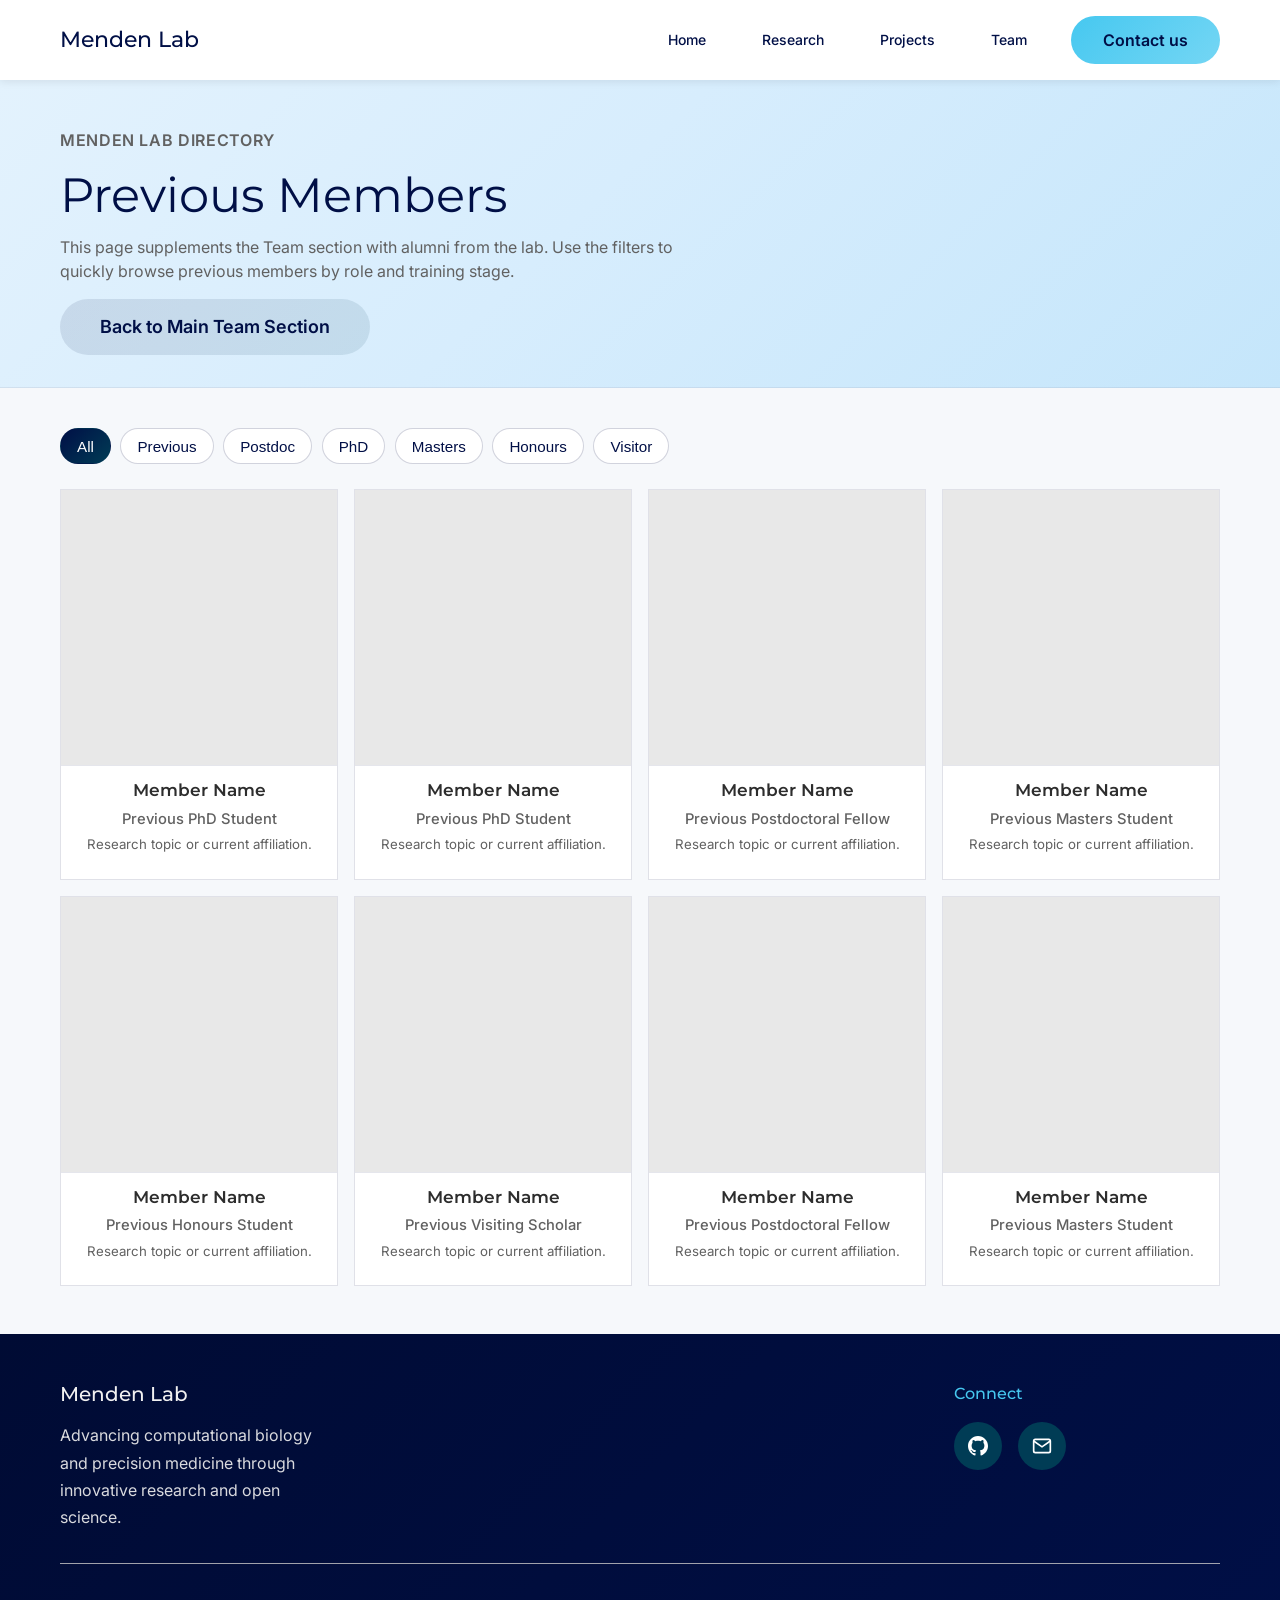
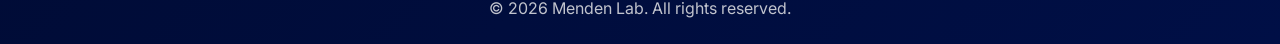
==== commit 711b12c0: ":zap: fixed github projects carousel" ====
--- a/people.html
+++ b/people.html
@@ -20,7 +20,8 @@
                 <li><a href="index.html#research" class="nav-link">Research</a></li>
                 <li><a href="index.html#projects" class="nav-link">Projects</a></li>
                 <li><a href="index.html#team" class="nav-link">Team</a></li>
-                <li><a href="index.html#apply" class="nav-link btn-apply">Apply</a></li>
+                <li><a href="index.html#apply" class="nav-link btn-apply">Contact us
+                </a></li>
             </ul>
             <div class="hamburger">
                 <span></span>
--- a/styles.css
+++ b/styles.css
@@ -660,31 +660,52 @@
     background-color: #F9F9F9;
 }
 
-/* GitHub Repo Widget Container */
-#repo-container {
+.projects-carousel {
+    display: grid;
+    grid-template-columns: auto 1fr auto;
+    align-items: center;
+    gap: 1rem;
     margin-bottom: 3rem;
-    width: 100%;
-}
-
-/* Style for the GitHub Repo Widget cards */
-#repo-container .repo-card,
-#repo-container > div {
-    background: linear-gradient(135deg, #F5FAFF 0%, #EBF5FF 100%);
-    border-radius: var(--md-sys-shape-corner-medium);
-    transition: all 0.3s cubic-bezier(0.4, 0, 0.2, 1);
-    margin-bottom: 2rem;
-    max-width: 100%;
-}
-
-#repo-container .repo-card:hover,
-#repo-container > div:hover {
-    background: linear-gradient(135deg, #E0F0FF 0%, #CCE7FF 100%);
-}
-
-/* Ensure repo widget is responsive */
-#repo-container * {
-    max-width: 100%;
-    box-sizing: border-box;
+}
+
+.projects-carousel-viewport {
+    overflow: hidden;
+}
+
+#repo-container.projects-carousel-track {
+    display: flex;
+    gap: 1.5rem;
+    overflow-x: auto;
+    scroll-snap-type: x mandatory;
+    scrollbar-width: none;
+    padding: 0.25rem;
+}
+
+#repo-container.projects-carousel-track::-webkit-scrollbar {
+    display: none;
+}
+
+.projects-carousel-control {
+    width: 44px;
+    height: 44px;
+    border: none;
+    border-radius: 999px;
+    background: #E0F0FF;
+    color: var(--md-sys-color-primary);
+    font-size: 2rem;
+    line-height: 1;
+    cursor: pointer;
+    transition: transform 0.2s ease, background-color 0.2s ease;
+}
+
+.projects-carousel-control:hover:not(:disabled) {
+    background: #CCE7FF;
+    transform: scale(1.03);
+}
+
+.projects-carousel-control:disabled {
+    opacity: 0.45;
+    cursor: not-allowed;
 }
 
 .projects-grid {
@@ -696,19 +717,26 @@
 
 .project-card {
     background: linear-gradient(135deg, #F5FAFF 0%, #EBF5FF 100%);
-    padding: 2rem;
+    padding: 1.4rem;
     border-radius: var(--md-sys-shape-corner-medium);
     transition: all 0.3s cubic-bezier(0.4, 0, 0.2, 1);
     display: flex;
     flex-direction: column;
+    flex: 0 0 min(420px, 92%);
+    scroll-snap-align: start;
 }
 
 .project-card:hover {
     background: linear-gradient(135deg, #E0F0FF 0%, #CCE7FF 100%);
 }
 
+.project-card--loading {
+    justify-content: center;
+    min-height: 200px;
+}
+
 .project-header {
-    margin-bottom: 1rem;
+    margin-bottom: 0.6rem;
 }
 
 .project-header h3 {
@@ -734,20 +762,39 @@
     font-weight: 500;
 }
 
+@media (max-width: 768px) {
+    .projects-carousel {
+        grid-template-columns: 1fr;
+        gap: 0.75rem;
+    }
+
+    .projects-carousel-control {
+        display: none;
+    }
+
+    .project-card {
+        flex-basis: 96%;
+    }
+}
+
 .project-description {
     color: var(--md-sys-color-on-surface-variant);
-    margin-bottom: 1.5rem;
-    flex-grow: 1;
-    line-height: 1.7;
+    margin-bottom: 1rem;
+    line-height: 1.55;
+    display: -webkit-box;
+    -webkit-line-clamp: 3;
+    -webkit-box-orient: vertical;
+    overflow: hidden;
 }
 
 .project-stats {
     display: flex;
     gap: 1.5rem;
-    padding: 1rem 0;
+    margin-top: auto;
+    padding: 0.75rem 0;
     border-top: 1px solid var(--md-sys-color-outline-variant);
     border-bottom: 1px solid var(--md-sys-color-outline-variant);
-    margin-bottom: 1.5rem;
+    margin-bottom: 1rem;
 }
 
 .stat {
@@ -758,9 +805,9 @@
     font-size: 14px;
 }
 
-.stat svg {
-    width: 16px;
-    height: 16px;
+.stat span:first-child {
+    font-size: 1.35rem;
+    line-height: 1;
     color: var(--md-sys-color-primary);
 }
 
@@ -771,12 +818,12 @@
 }
 
 .project-link {
-    background: linear-gradient(135deg, #003C55 0%, #46C8F0 100%);
+    background-color: #003C55;
     color: #FFFFFF;
-    padding: 12px 24px;
+    padding: 10px 18px;
     border-radius: var(--md-sys-shape-corner-full);
     text-decoration: none;
-    font-size: 16px;
+    font-size: 14px;
     font-weight: 600;
     display: inline-flex;
     align-items: center;
@@ -785,7 +832,7 @@
 }
 
 .project-link:hover {
-    background: linear-gradient(135deg, #46C8F0 0%, #74D6F4 100%);
+    background-color: #005A80;
 }
 
 .project-link svg {
@@ -794,17 +841,18 @@
 }
 
 .project-link-secondary {
-    color: var(--md-sys-color-primary);
-    padding: 8px 16px;
+    color: #FFFFFF;
+    background-color: #005A80;
+    padding: 10px 18px;
+    border-radius: var(--md-sys-shape-corner-full);
     text-decoration: none;
     font-size: 14px;
-    font-weight: 500;
+    font-weight: 600;
     transition: all 0.3s cubic-bezier(0.4, 0, 0.2, 1);
 }
 
 .project-link-secondary:hover {
-    background-color: rgba(0, 15, 70, var(--md-sys-state-hover-opacity));
-    border-radius: var(--md-sys-shape-corner-small);
+    background-color: #0071A3;
 }
 
 .view-more {
@@ -906,6 +954,7 @@
     border-radius: var(--md-sys-shape-corner-full);
     background: #FFFFFF;
     color: var(--md-sys-color-primary);
+    text-decoration: none;
     font-size: 0.95rem;
     font-weight: 500;
     padding: 0.52rem 1rem;
